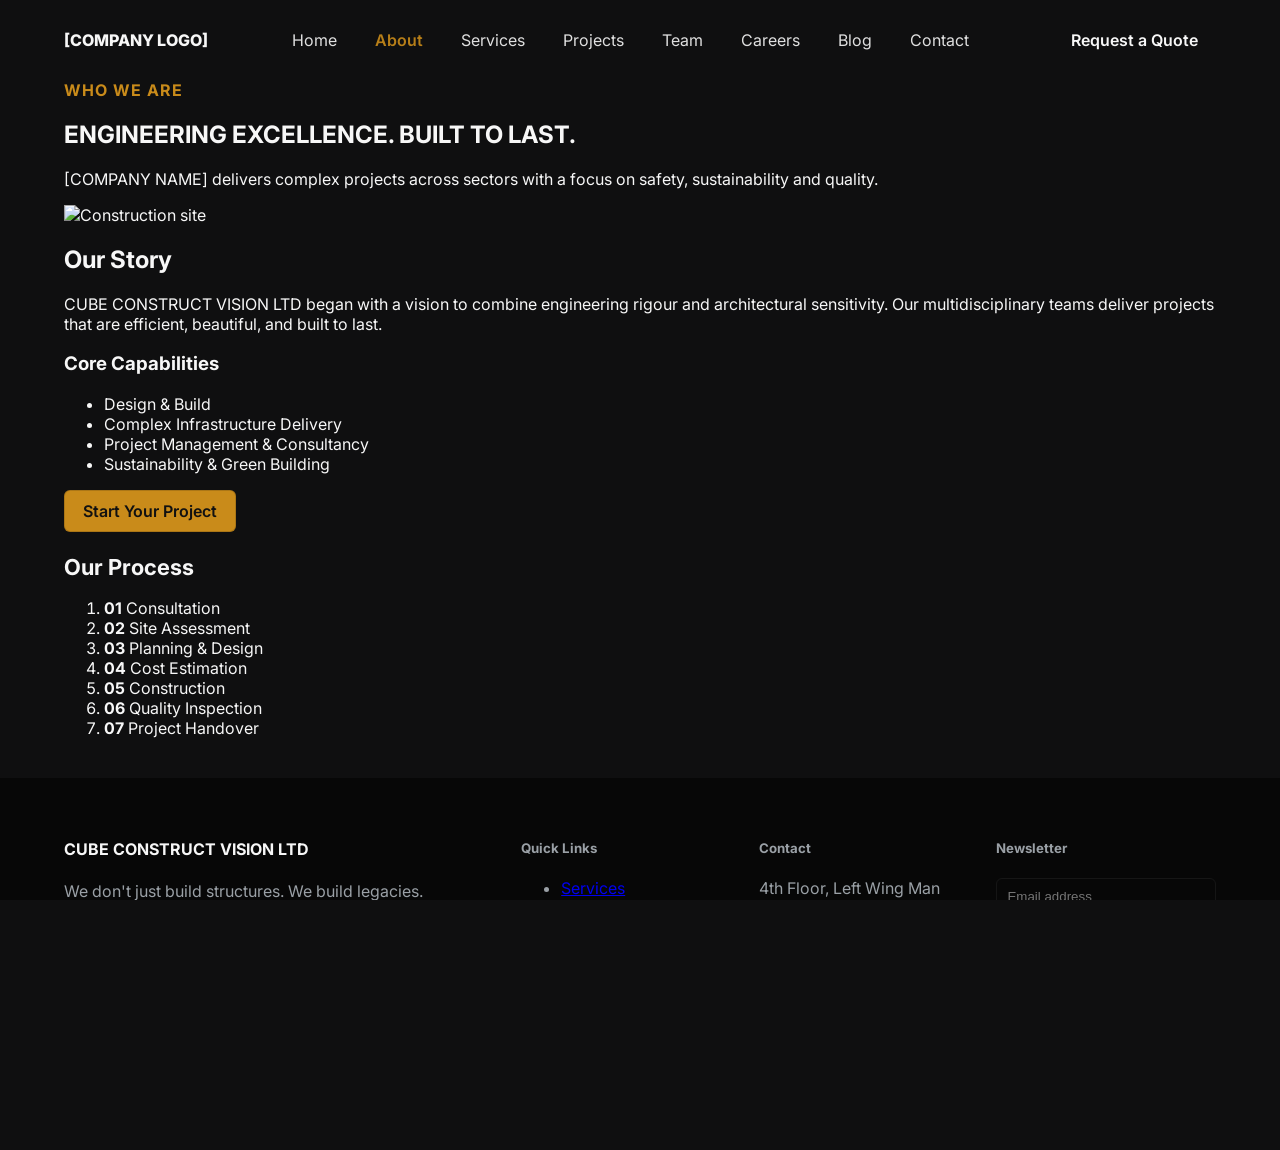
==== about.html @ ba01c815 "initial commit" ====
<!doctype html>
<html lang="en">
<head>
  <meta charset="utf-8" />
  <meta name="viewport" content="width=device-width, initial-scale=1" />
  <title>About — CUBE CONSTRUCT VISION LTD</title>
  <meta name="description" content="About [COMPANY NAME] — Engineering excellence and construction leadership." />
  <link href="https://fonts.googleapis.com/css2?family=Montserrat:wght@600;800&family=Inter:wght@300;400;600&display=swap" rel="stylesheet">
  <link rel="stylesheet" href="css/style.css" />
  <link rel="stylesheet" href="css/animations.css" />
  <script defer src="js/navigation.js"></script>
</head>
<body>
  <!-- reuse header -->
  <header class="site-header" id="siteHeader">
    <div class="container nav-inner">
      <a href="index.html" class="logo">[COMPANY LOGO]</a>
      <nav class="primary-nav" id="primaryNav" aria-label="Primary navigation">
        <ul>
          <li><a href="index.html">Home</a></li>
          <li><a href="about.html" class="active">About</a></li>
          <li><a href="services.html">Services</a></li>
          <li><a href="projects.html">Projects</a></li>
          <li><a href="team.html">Team</a></li>
          <li><a href="careers.html">Careers</a></li>
          <li><a href="blog.html">Blog</a></li>
          <li><a href="contact.html">Contact</a></li>
        </ul>
      </nav>
      <div class="nav-cta">
        <a href="contact.html" class="btn btn-ghost">Request a Quote</a>
        <button class="hamburger" id="hamburger" aria-label="Open menu" aria-expanded="false">☰</button>
      </div>
    </div>
  </header>

  <main>
    <section class="page-hero about-hero">
      <div class="container">
        <span class="eyebrow">WHO WE ARE</span>
        <h1>ENGINEERING EXCELLENCE. BUILT TO LAST.</h1>
        <p class="lede">[COMPANY NAME] delivers complex projects across sectors with a focus on safety, sustainability and quality.</p>
      </div>
    </section>

    <section class="about-deep container">
      <div class="about-deep-grid">
        <div class="media"><img src="images/projects/about-architecture.jpg" alt="Construction site" loading="lazy"></div>
        <div class="content">
          <h2>Our Story</h2>
          <p>CUBE CONSTRUCT VISION LTD began with a vision to combine engineering rigour and architectural sensitivity. Our multidisciplinary teams deliver projects that are efficient, beautiful, and built to last.</p>
          <h3>Core Capabilities</h3>
          <ul>
            <li>Design & Build</li>
            <li>Complex Infrastructure Delivery</li>
            <li>Project Management & Consultancy</li>
            <li>Sustainability & Green Building</li>
          </ul>
          <a href="contact.html" class="btn btn-primary">Start Your Project</a>
        </div>
      </div>
    </section>

    <section class="process container">
      <h3 class="section-title">Our Process</h3>
      <ol class="process-steps">
        <li><strong>01</strong> Consultation</li>
        <li><strong>02</strong> Site Assessment</li>
        <li><strong>03</strong> Planning & Design</li>
        <li><strong>04</strong> Cost Estimation</li>
        <li><strong>05</strong> Construction</li>
        <li><strong>06</strong> Quality Inspection</li>
        <li><strong>07</strong> Project Handover</li>
      </ol>
    </section>

  </main>

  <footer class="site-footer">
    <div class="container footer-grid">
      <div class="footer-brand">
        <h4>CUBE CONSTRUCT VISION LTD</h4>
        <p>We don't just build structures. We build legacies.</p>
      </div>
      <div class="footer-links">
        <h5>Quick Links</h5>
        <ul>
          <li><a href="services.html">Services</a></li>
          <li><a href="projects.html">Projects</a></li>
          <li><a href="careers.html">Careers</a></li>
        </ul>
      </div>
      <div class="footer-contact">
        <h5>Contact</h5>
        <p>4th Floor, Left Wing Man House</p>
        <p>77 Obafemi Awolowo way Ikeja, Lagos State</p>
        <p>+2348167135324</p>
        <p>lekanmoor@gmail.com</p>
      </div>
      <div class="footer-newsletter">
        <h5>Newsletter</h5>
        <form>
          <input type="email" placeholder="Email address" aria-label="Email" required />
          <button class="btn btn-primary">Subscribe</button>
        </form>
      </div>
    </div>
    <div class="footer-legal container">
      <small>© 2026 CUBE CONSTRUCT VISION LTD. All Rights Reserved.</small>
    </div>
  </footer>

  <script defer src="js/animations.js"></script>
</body>
</html>
---- css/style.css ----
:root{
  --color-bg:#0f0f10;
  --color-surface:#111214;
  --color-muted:#9aa0a6;
  --color-accent:#c98b1a;
  --color-accent-opaque: rgba(201,139,26,0.12);
  --color-white:#f7f7f7;
  --max-width:1200px;
  --container-padding:24px;
  --radius:8px;
  --transition:200ms ease;
}
.sr-only{position:absolute;width:1px;height:1px;padding:0;margin:-1px;overflow:hidden;clip:rect(0,0,0,0);white-space:nowrap;border:0}
*{box-sizing:border-box}
html,body{height:100%;margin:0;font-family:Inter,system-ui,-apple-system,Segoe UI,Roboto,'Helvetica Neue',Arial;background:var(--color-bg);color:var(--color-white);overflow-x:hidden}
.container{max-width:var(--max-width);margin:0 auto;padding:0 var(--container-padding)}
.site-header{position:sticky;top:0;z-index:60;background:transparent;transition:all .3s ease;padding:20px 0}
.site-header.shrink{padding:10px 0;background:rgba(10,10,10,.98);box-shadow:0 2px 10px rgba(0,0,0,.4)}
.nav-inner{display:flex;align-items:center;justify-content:space-between}
.logo{font-weight:800;color:var(--color-white);text-decoration:none}
.primary-nav ul{display:flex;gap:22px;list-style:none;margin:0;padding:0}
.primary-nav a{color:var(--color-white);text-decoration:none;opacity:.9;padding:6px 8px;border-radius:4px;transition:all .2s}
.primary-nav a:hover{color:var(--color-accent);transform:translateY(-2px)}
.primary-nav a.active{color:var(--color-accent);font-weight:600}
.primary-nav a:focus-visible{outline:3px solid var(--color-accent-opaque);outline-offset:3px}
.nav-cta{display:flex;gap:12px;align-items:center}
.btn{display:inline-block;padding:10px 18px;border-radius:6px;text-decoration:none;font-weight:600}
.btn-primary{background:var(--color-accent);color:#111;border:1px solid rgba(0,0,0,.15)}
.btn-outline{background:transparent;border:1px solid rgba(255,255,255,.08);color:var(--color-white)}
.btn-ghost{background:transparent;border:0;color:var(--color-white)}
.hamburger{display:none;background:none;border:0;color:var(--color-white);font-size:22px}
/* Mobile nav open state */
.primary-nav.open{display:block;position:fixed;inset:0;background:rgba(6,6,6,.96);padding:80px 24px;z-index:120}
.primary-nav.open ul{flex-direction:column;gap:20px}
.nav-open{overflow:hidden}
/* Hero */
.hero{position:relative;min-height:80vh;display:flex;align-items:center;color:var(--color-white);overflow:hidden}
.hero-media img{width:100%;height:100%;object-fit:cover;position:absolute;inset:0}
.hero-overlay{position:absolute;inset:0;background:linear-gradient(180deg, rgba(6,6,6,.6), rgba(6,6,6,.6));}
.hero-content{position:relative;padding:120px 0;z-index:2}
.eyebrow{display:inline-block;color:var(--color-accent);letter-spacing:1px;font-weight:700}
.hero-title{font-family:Montserrat, sans-serif;font-size:48px;line-height:1.02;margin:12px 0}
.hero-lead{max-width:700px;color:var(--color-muted)}
.hero-actions{margin-top:18px;display:flex;gap:12px}
.scroll-indicator{display:inline-block;margin-top:30px;color:var(--color-muted)}
/* Stats */
.stats{padding:40px 0}
.stat.grid{display:grid;grid-template-columns:repeat(auto-fit,minmax(160px,1fr));gap:18px}
.stat-item{background:linear-gradient(180deg,rgba(255,255,255,.02),transparent);padding:18px;border-radius:8px;text-align:center}
.stat-value{font-size:28px;font-weight:800;color:var(--color-accent)}
/* About preview */
.about-preview{padding:60px 0}
.about-grid{display:grid;grid-template-columns:1fr 1fr;gap:28px;align-items:center}
.about-media img{width:100%;border-radius:8px}
.about-content h2{font-family:Montserrat, sans-serif;font-size:32px}
.about-points{display:flex;gap:18px;margin:18px 0}
.about-points > div{flex:1}
/* Projects grid */
.featured-projects{padding:60px 0}
.projects-grid{display:grid;grid-template-columns:repeat(auto-fit,minmax(240px,1fr));gap:18px}
.project-card{background:#0b0b0b;border-radius:6px;overflow:hidden}
.project-card img{width:100%;height:200px;object-fit:cover;display:block;max-width:100%;}
.project-meta{padding:12px}
.section-title{font-size:22px;margin-bottom:18px}
/* Why us */
.why-grid{display:grid;grid-template-columns:repeat(auto-fit,minmax(180px,1fr));gap:18px}
.why-card{background:rgba(255,255,255,.02);padding:20px;border-radius:8px}
.why-card .num{font-weight:800;color:var(--color-accent);font-size:18px}
/* Footer */
.site-footer{background:#070707;color:var(--color-muted);padding:40px 0;margin-top:40px}
.footer-grid{display:grid;grid-template-columns:2fr 1fr 1fr 1fr;gap:18px}
.footer-brand h4{color:var(--color-white)}
.footer-legal{padding:14px 0;color:#6b6b6b}
.back-to-top{position:fixed;right:20px;bottom:24px;background:var(--color-accent);color:#111;padding:10px;border-radius:8px;text-decoration:none;opacity:0;transform:translateY(10px);transition:opacity var(--transition),transform var(--transition)}
.back-to-top.visible{opacity:1;transform:none}
/* Forms */
input,select,textarea{width:100%;padding:10px;border-radius:6px;border:1px solid rgba(255,255,255,.06);background:transparent;color:var(--color-white)}
label{display:block;margin-bottom:10px}
.invalid{box-shadow:0 0 0 4px var(--color-accent-opaque);border-color:var(--color-accent)}

/* Lightbox styles */
.lb-overlay{position:fixed;inset:0;background:rgba(0,0,0,.9);display:flex;align-items:center;justify-content:center;z-index:9999;padding:24px}
.lb-inner{max-width:1200px;max-height:90vh}
.lb-inner img{display:block;max-width:100%;max-height:90vh;border-radius:var(--radius)}
.lb-close{display:inline-block;margin-top:12px;background:transparent;border:1px solid rgba(255,255,255,.08);color:var(--color-white);padding:8px 12px;border-radius:6px}

/* focus visible for interactive controls */
button:focus-visible,a:focus-visible,input:focus-visible,select:focus-visible,textarea:focus-visible{outline:3px solid var(--color-accent-opaque);outline-offset:3px}
/* Responsive */
@media (max-width:900px){
  .primary-nav ul{display:none}
  .hamburger{display:block}
  .about-grid{grid-template-columns:1fr}
  .hero-title{font-size:32px}
}
@media (max-width:480px){
  .hero-content{padding:60px 0}
  .hero-title{font-size:26px}
}

/* Utility */
.grid{display:grid}
.hidden{display:none}
---- css/animations.css ----
@keyframes fadeUp{from{opacity:0;transform:translateY(12px)}to{opacity:1;transform:none}}
.fade-up{animation:fadeUp .6s ease both}
@keyframes textReveal{from{opacity:0;transform:translateY(8px)}to{opacity:1;transform:none}}
.text-reveal{animation:textReveal .9s ease both}
/* Hero slow movement */
@keyframes slowPan{from{transform:translateX(-3%)}to{transform:translateX(3%)}}
.hero-media img{animation:slowPan 20s linear infinite alternate}
/* Reduced motion */
@media (prefers-reduced-motion:reduce){
  .hero-media img{animation:none}
  .fade-up,.text-reveal{animation:none}
}
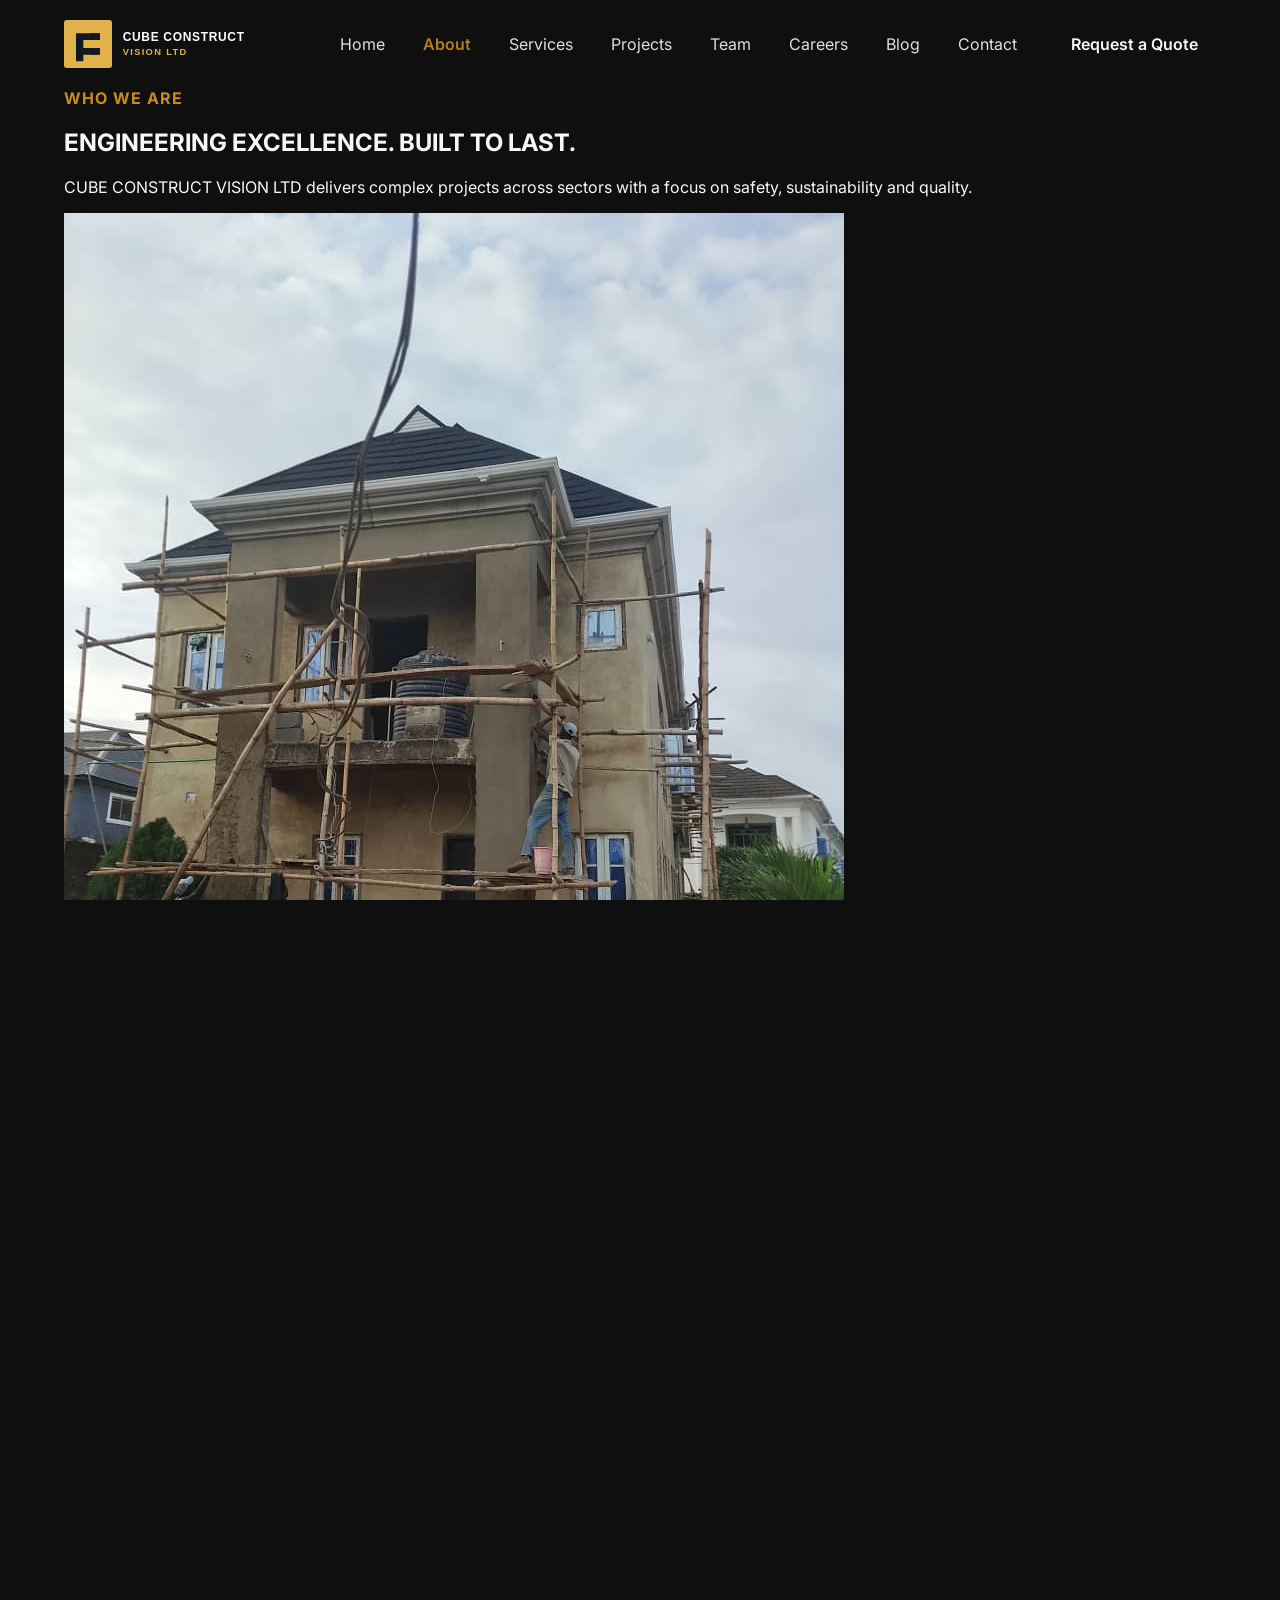
==== commit c06bccbb: "public" ====
--- a/about.html
+++ b/about.html
@@ -14,7 +14,7 @@
   <!-- reuse header -->
   <header class="site-header" id="siteHeader">
     <div class="container nav-inner">
-      <a href="index.html" class="logo">[COMPANY LOGO]</a>
+      <a href="index.html" class="logo"><img src="images/logo.svg" alt="CUBE CONSTRUCT VISION LTD"></a>
       <nav class="primary-nav" id="primaryNav" aria-label="Primary navigation">
         <ul>
           <li><a href="index.html">Home</a></li>
@@ -39,13 +39,13 @@
       <div class="container">
         <span class="eyebrow">WHO WE ARE</span>
         <h1>ENGINEERING EXCELLENCE. BUILT TO LAST.</h1>
-        <p class="lede">[COMPANY NAME] delivers complex projects across sectors with a focus on safety, sustainability and quality.</p>
+        <p class="lede">CUBE CONSTRUCT VISION LTD  delivers complex projects across sectors with a focus on safety, sustainability and quality.</p>
       </div>
     </section>
 
     <section class="about-deep container">
       <div class="about-deep-grid">
-        <div class="media"><img src="images/projects/about-architecture.jpg" alt="Construction site" loading="lazy"></div>
+        <div class="media"><img src="images/projects/ccv4.jpg.jpeg" alt="Construction site" loading="lazy"></div>
         <div class="content">
           <h2>Our Story</h2>
           <p>CUBE CONSTRUCT VISION LTD began with a vision to combine engineering rigour and architectural sensitivity. Our multidisciplinary teams deliver projects that are efficient, beautiful, and built to last.</p>
--- a/css/style.css
+++ b/css/style.css
@@ -17,7 +17,8 @@
 .site-header{position:sticky;top:0;z-index:60;background:transparent;transition:all .3s ease;padding:20px 0}
 .site-header.shrink{padding:10px 0;background:rgba(10,10,10,.98);box-shadow:0 2px 10px rgba(0,0,0,.4)}
 .nav-inner{display:flex;align-items:center;justify-content:space-between}
-.logo{font-weight:800;color:var(--color-white);text-decoration:none}
+.logo{display:block;width:240px;height:48px;flex:0 0 auto;font-weight:800;color:var(--color-white);text-decoration:none}
+.logo img{display:block;width:100%;height:100%;object-fit:contain;object-position:left center}
 .primary-nav ul{display:flex;gap:22px;list-style:none;margin:0;padding:0}
 .primary-nav a{color:var(--color-white);text-decoration:none;opacity:.9;padding:6px 8px;border-radius:4px;transition:all .2s}
 .primary-nav a:hover{color:var(--color-accent);transform:translateY(-2px)}
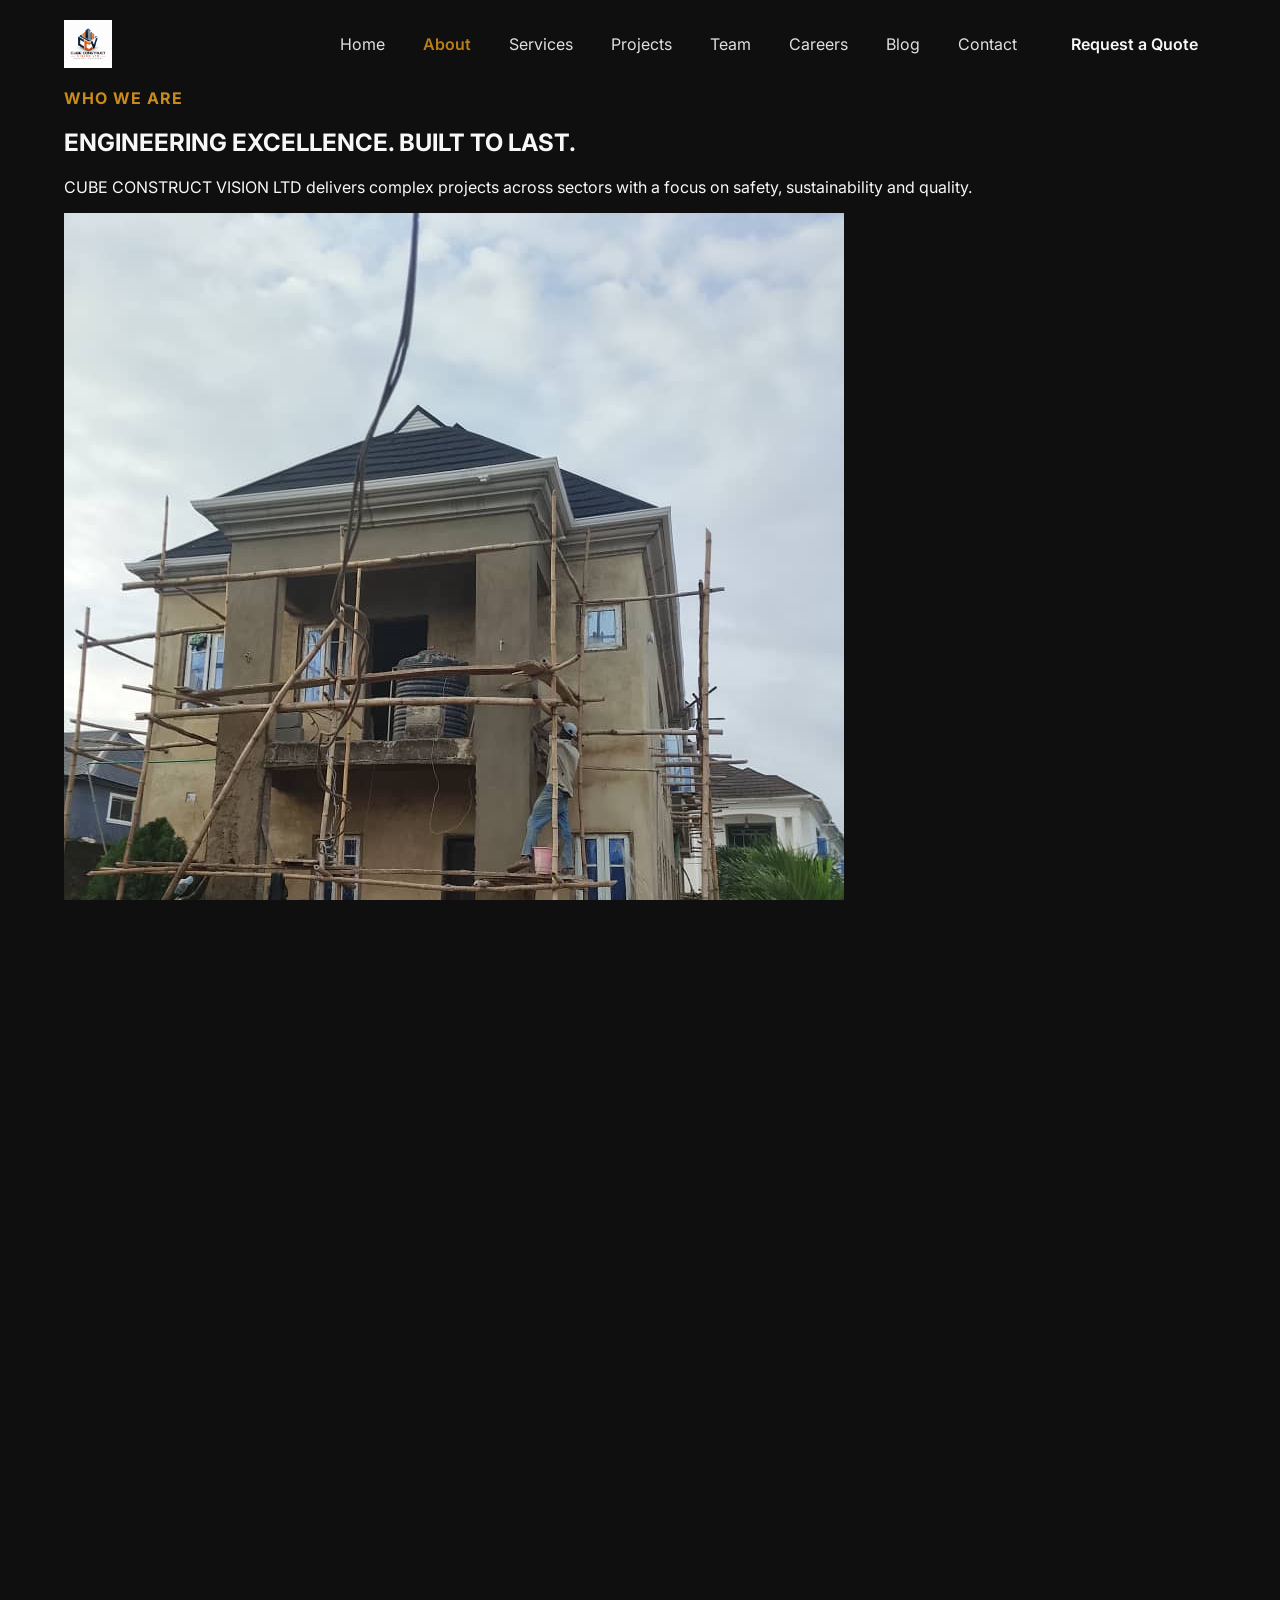
==== commit f6e199f9: "public" ====
--- a/about.html
+++ b/about.html
@@ -14,7 +14,7 @@
   <!-- reuse header -->
   <header class="site-header" id="siteHeader">
     <div class="container nav-inner">
-      <a href="index.html" class="logo"><img src="images/logo.svg" alt="CUBE CONSTRUCT VISION LTD"></a>
+      <a href="index.html" class="logo"><img src="images/logo.jpg.jpeg" alt="CUBE CONSTRUCT VISION LTD"></a>
       <nav class="primary-nav" id="primaryNav" aria-label="Primary navigation">
         <ul>
           <li><a href="index.html">Home</a></li>
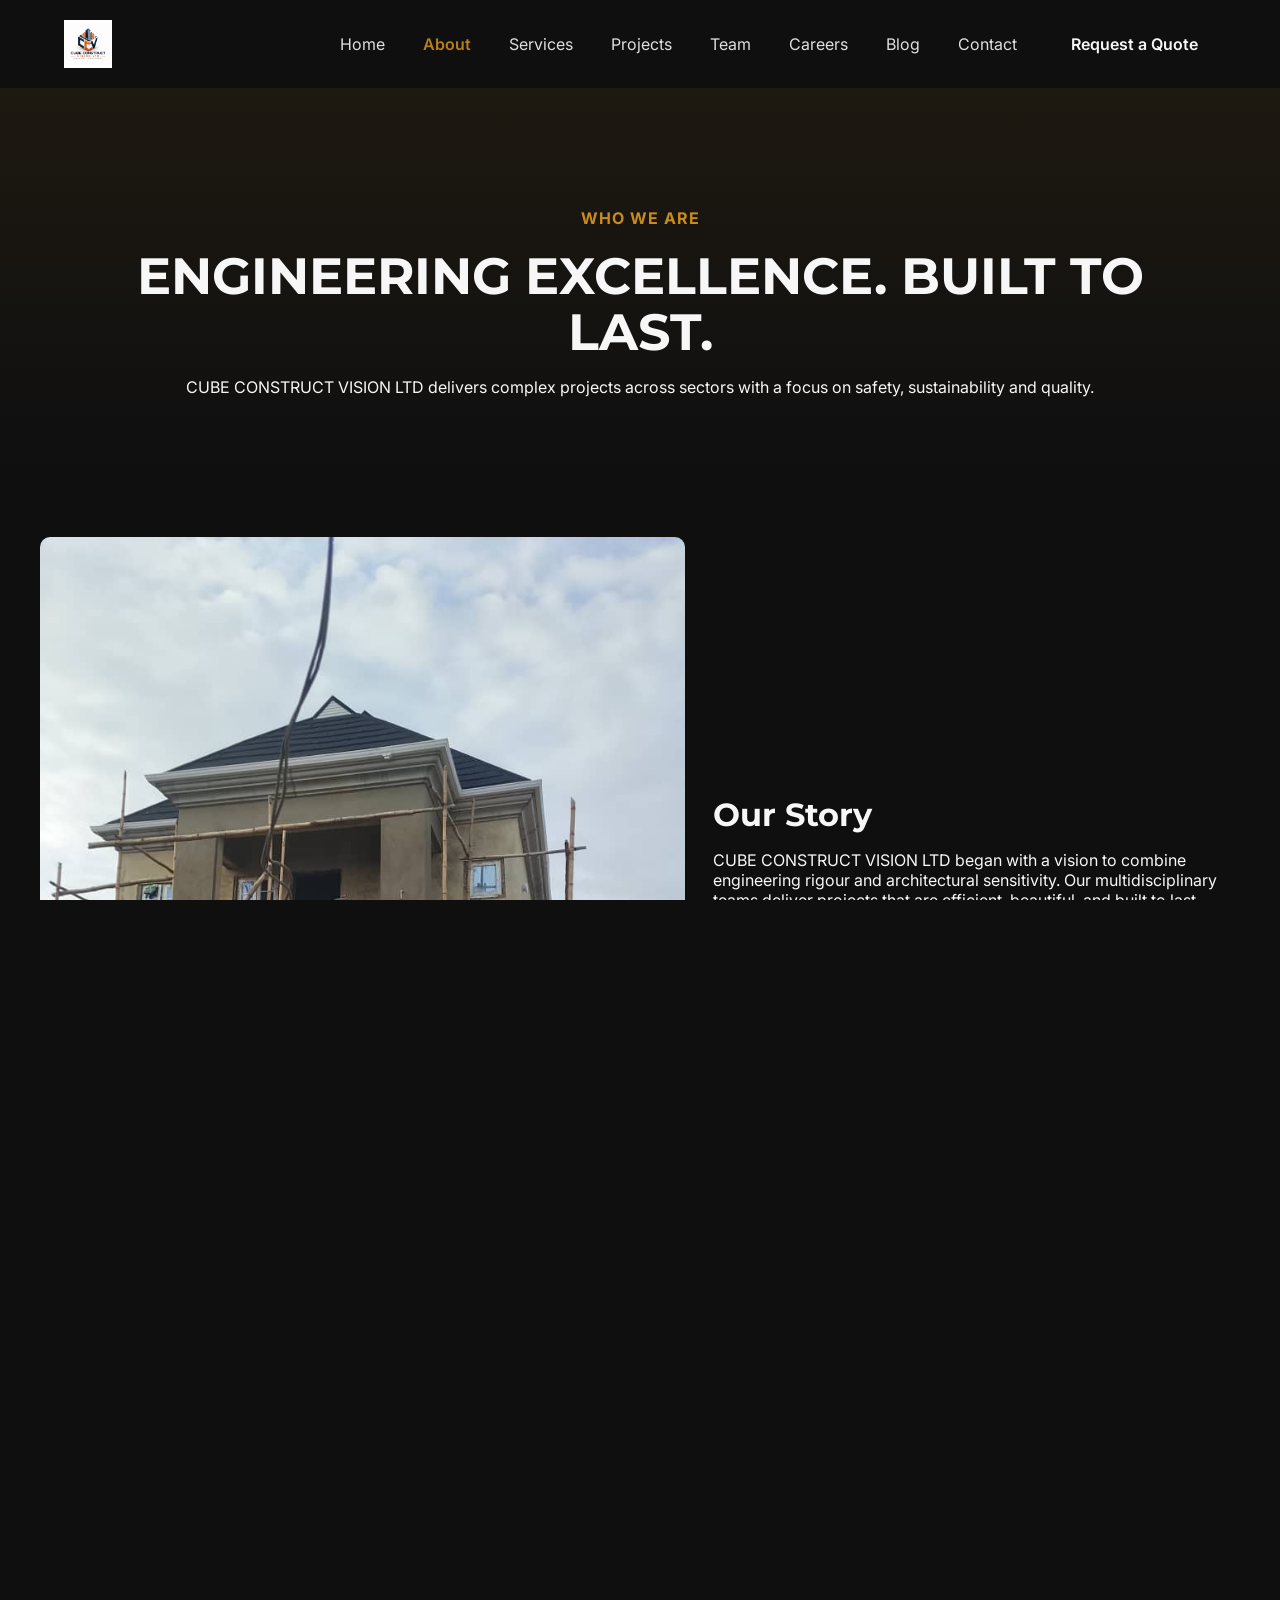
==== commit f080e87d: "public" ====
--- a/about.html
+++ b/about.html
@@ -26,6 +26,7 @@
           <li><a href="blog.html">Blog</a></li>
           <li><a href="contact.html">Contact</a></li>
         </ul>
+
       </nav>
       <div class="nav-cta">
         <a href="contact.html" class="btn btn-ghost">Request a Quote</a>
@@ -58,6 +59,11 @@
           </ul>
           <a href="contact.html" class="btn btn-primary">Start Your Project</a>
         </div>
+      </div>
+      <div class="about-gallery" aria-label="Project gallery">
+        <img src="images/projects/cc3.jpg.jpeg" alt="Modern building construction" loading="lazy">
+        <img src="images/projects/ccv.jpg.jpeg" alt="Construction team on site" loading="lazy">
+        <img src="images/projects/ccv5.jpg.jpeg" alt="Completed project exterior" loading="lazy">
       </div>
     </section>
 
--- a/css/style.css
+++ b/css/style.css
@@ -56,6 +56,24 @@
 .about-content h2{font-family:Montserrat, sans-serif;font-size:32px}
 .about-points{display:flex;gap:18px;margin:18px 0}
 .about-points > div{flex:1}
+.about-gallery{display:grid;grid-template-columns:repeat(3, minmax(0, 1fr));gap:18px;margin-top:30px}
+.about-gallery img{display:block;width:100%;height:240px;object-fit:cover;border-radius:10px;border:1px solid rgba(255,255,255,.08)}
+/* Team page */
+.page-hero{padding:120px 0 64px;background:linear-gradient(180deg, rgba(201,139,26,.08), rgba(10,10,10,0));text-align:center}
+.page-hero h1{font-family:Montserrat, sans-serif;font-size:clamp(2.2rem,4vw,4rem);margin:12px 0 0;line-height:1.1}
+.page-hero .eyebrow{display:inline-block;margin-bottom:8px}
+.team{padding:24px 0 80px}
+.team-intro{max-width:700px;margin:0 auto 32px;text-align:center;color:var(--color-muted);line-height:1.7}
+.team-grid{display:grid;grid-template-columns:repeat(auto-fit,minmax(260px,1fr));gap:28px}
+.profile-card{background:linear-gradient(180deg, rgba(255,255,255,.02), rgba(255,255,255,.01));border:1px solid rgba(255,255,255,.08);border-radius:12px;overflow:hidden;transition:transform var(--transition),border-color var(--transition),box-shadow var(--transition)}
+.profile-card:hover{transform:translateY(-4px);border-color:rgba(201,139,26,.7);box-shadow:0 18px 30px rgba(0,0,0,.22)}
+.profile-card img{width:100%;height:320px;object-fit:cover;display:block;background:#111}
+.profile-card h4{margin:18px 18px 8px;font-size:1.3rem;font-weight:700}
+.profile-card .role{margin:0 18px;color:var(--color-accent);letter-spacing:.12em;text-transform:uppercase;font-size:.72rem;font-weight:700}
+.profile-card .bio{margin:12px 18px 18px;color:var(--color-muted);line-height:1.65}
+.socials{display:flex;gap:8px;margin:0 18px 18px}
+.socials a{display:inline-flex;align-items:center;justify-content:center;padding:8px 12px;border-radius:999px;background:rgba(255,255,255,.04);color:var(--color-white);text-decoration:none;font-size:.8rem;border:1px solid rgba(255,255,255,.08)}
+.socials a:hover{border-color:rgba(201,139,26,.5);color:var(--color-accent)}
 /* Projects grid */
 .featured-projects{padding:60px 0}
 .projects-grid{display:grid;grid-template-columns:repeat(auto-fit,minmax(240px,1fr));gap:18px}
@@ -63,6 +81,36 @@
 .project-card img{width:100%;height:200px;object-fit:cover;display:block;max-width:100%;}
 .project-meta{padding:12px}
 .section-title{font-size:22px;margin-bottom:18px}
+.about-deep{padding:60px 0 30px}
+.about-deep-grid{display:grid;grid-template-columns:1.1fr .9fr;gap:28px;align-items:center}
+.media img,.project-hero img{display:block;width:100%;height:auto;border-radius:10px}
+.content h2{font-family:Montserrat, sans-serif;font-size:32px;margin:0 0 16px}
+.content h3{margin:18px 0 10px;font-size:1.2rem}
+.content ul{margin:0 0 18px;padding-left:18px;color:var(--color-muted);line-height:1.8}
+.about-gallery{display:grid;grid-template-columns:repeat(3, minmax(0, 1fr));gap:18px;margin-top:30px}
+.about-gallery img{display:block;width:100%;height:240px;object-fit:cover;border-radius:10px;border:1px solid rgba(255,255,255,.08)}
+.process{padding:20px 0 80px}
+.process-steps{display:grid;grid-template-columns:repeat(auto-fit,minmax(180px,1fr));gap:16px;list-style:none;padding:0;margin:24px 0 0}
+.process-steps li{background:rgba(255,255,255,.02);border:1px solid rgba(255,255,255,.08);padding:18px;border-radius:10px}
+.process-steps strong{display:block;color:var(--color-accent);font-size:1.4rem;margin-bottom:8px}
+.project-hero{position:relative;padding-top:20px}
+.project-hero img{max-height:540px;object-fit:cover}
+.project-head{padding-top:22px;padding-bottom:0}
+.project-head h1{font-family:Montserrat, sans-serif;font-size:clamp(2rem,4vw,3.3rem);margin:0 0 8px}
+.meta{color:var(--color-muted);letter-spacing:.1em;text-transform:uppercase;font-size:.72rem}
+.project-details{display:grid;grid-template-columns:280px 1fr;gap:28px;padding-top:42px;padding-bottom:60px}
+.project-info{background:rgba(255,255,255,.02);border:1px solid rgba(255,255,255,.08);border-radius:12px;padding:20px;align-self:start}
+.project-info ul{list-style:none;padding:0;margin:0;display:grid;gap:12px;color:var(--color-muted)}
+.project-body{line-height:1.8;color:var(--color-muted)}
+.project-body h3,.project-body h4{color:var(--color-white);margin:0 0 10px}
+.project-gallery{grid-column:1 / -1;margin-top:8px}
+.project-gallery h4{font-size:1.2rem;margin:0 0 16px}
+.project-gallery-grid{display:grid;grid-template-columns:repeat(3, minmax(0, 1fr));gap:18px}
+.project-gallery-grid a{display:block;overflow:hidden;border-radius:10px;border:1px solid rgba(255,255,255,.08)}
+.project-gallery-grid img{display:block;width:100%;height:220px;object-fit:cover;transition:transform .25s ease}
+.project-gallery-grid a:hover img{transform:scale(1.04)}
+.project-nav{display:flex;justify-content:space-between;gap:16px;padding-bottom:60px}
+.project-nav a{color:var(--color-white);text-decoration:none;border:1px solid rgba(255,255,255,.08);padding:10px 14px;border-radius:999px}
 /* Why us */
 .why-grid{display:grid;grid-template-columns:repeat(auto-fit,minmax(180px,1fr));gap:18px}
 .why-card{background:rgba(255,255,255,.02);padding:20px;border-radius:8px}
